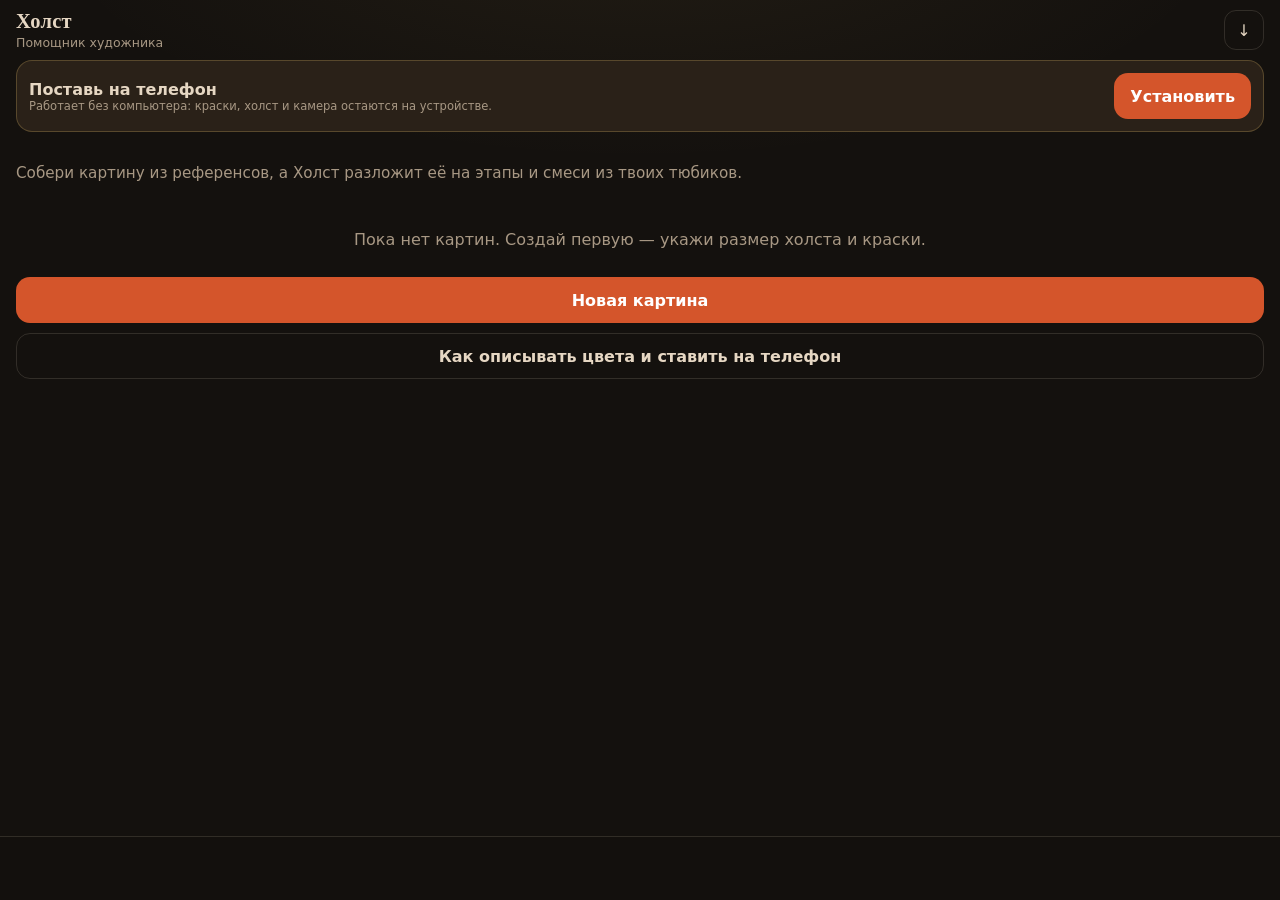
==== reset.html @ a3adf29c "Publish Holst as a phone-installable PWA on GitHub Pages. Co-authored-by: Cursor <cursoragent@cursor" ====
<!doctype html>
<html lang="ru">
  <head>
    <meta charset="UTF-8" />
    <meta name="viewport" content="width=device-width, initial-scale=1" />
    <title>Холст — сброс кэша</title>
  </head>
  <body style="font-family:system-ui;background:#14110e;color:#e6d7c3;padding:40px 20px;text-align:center">
    <p>Обновляю приложение…</p>
    <script>
      (function () {
        var go = function () { location.replace("./index.html"); };
        if (!("serviceWorker" in navigator)) return go();
        navigator.serviceWorker.getRegistrations().then(function (regs) {
          return Promise.all(regs.map(function (r) { return r.unregister(); }));
        }).then(function () { return caches.keys(); }).then(function (keys) {
          return Promise.all(keys.map(function (k) { return caches.delete(k); }));
        }).then(go).catch(go);
      })();
    </script>
  </body>
</html>
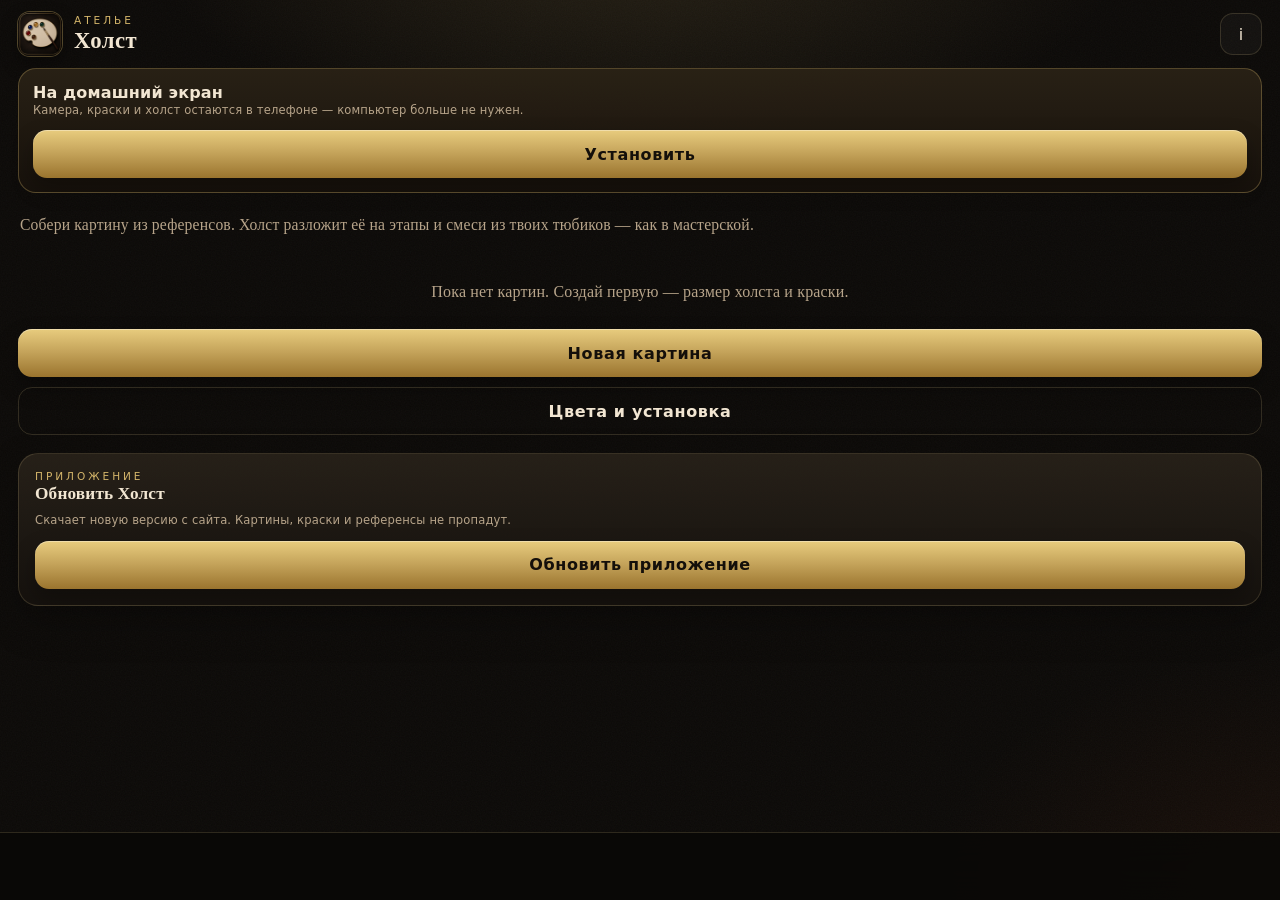
==== commit b52cf202: "Give Holst a premium atelier look and one-tap app updates. Co-authored-by: Cursor <cursoragent@curso" ====
--- a/reset.html
+++ b/reset.html
@@ -2,20 +2,47 @@
 <html lang="ru">
   <head>
     <meta charset="UTF-8" />
-    <meta name="viewport" content="width=device-width, initial-scale=1" />
-    <title>Холст — сброс кэша</title>
+    <meta name="viewport" content="width=device-width, initial-scale=1, viewport-fit=cover" />
+    <meta name="theme-color" content="#0c0a08" />
+    <title>Холст — обновление</title>
+    <style>
+      body {
+        margin: 0;
+        min-height: 100dvh;
+        display: grid;
+        place-items: center;
+        background: #0c0a08;
+        color: #f2e6d2;
+        font-family: Palatino, "Times New Roman", serif;
+        text-align: center;
+        padding: 32px 20px;
+      }
+      p { letter-spacing: 0.12em; text-transform: uppercase; font-size: 0.82rem; color: #d4b56a; }
+    </style>
   </head>
-  <body style="font-family:system-ui;background:#14110e;color:#e6d7c3;padding:40px 20px;text-align:center">
-    <p>Обновляю приложение…</p>
+  <body>
+    <p>Обновляю ателье…</p>
     <script>
       (function () {
-        var go = function () { location.replace("./index.html"); };
-        if (!("serviceWorker" in navigator)) return go();
-        navigator.serviceWorker.getRegistrations().then(function (regs) {
-          return Promise.all(regs.map(function (r) { return r.unregister(); }));
-        }).then(function () { return caches.keys(); }).then(function (keys) {
-          return Promise.all(keys.map(function (k) { return caches.delete(k); }));
-        }).then(go).catch(go);
+        var go = function () {
+          location.replace("./index.html?v=" + Date.now());
+        };
+        var steps = [];
+        if ("serviceWorker" in navigator) {
+          steps.push(
+            navigator.serviceWorker.getRegistrations().then(function (regs) {
+              return Promise.all(regs.map(function (r) { return r.unregister(); }));
+            })
+          );
+        }
+        if (window.caches) {
+          steps.push(
+            caches.keys().then(function (keys) {
+              return Promise.all(keys.map(function (k) { return caches.delete(k); }));
+            })
+          );
+        }
+        Promise.all(steps).then(go).catch(go);
       })();
     </script>
   </body>
